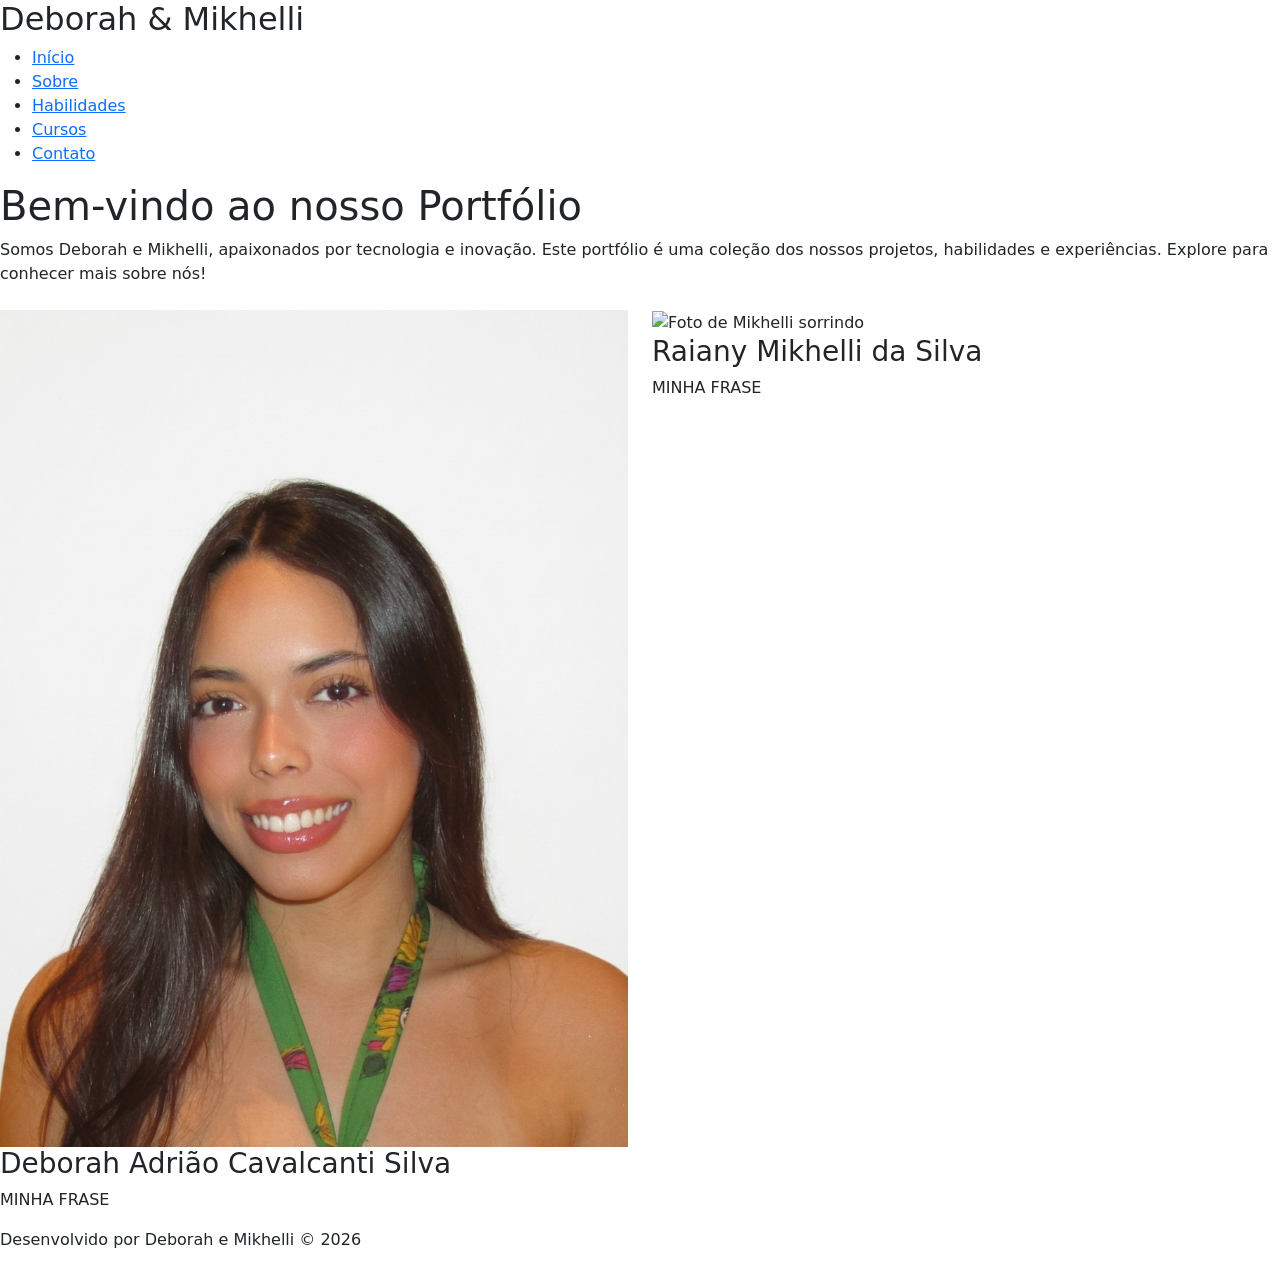
==== index.html @ 8ed0e887 "criação do esqueleto e grid do index.html" ====
<!DOCTYPE html>
<html lang="pt-br">

<head>
    <meta charset="UTF-8">
    <meta name="viewport" content="width=device-width, initial-scale=1.0">
    <title>Portfólio - Deborah e Mikhelli</title>
    <link href="https://cdn.jsdelivr.net/npm/bootstrap@5.3.3/dist/css/bootstrap.min.css" rel="stylesheet">
    <link rel="stylesheet" href="style.css">
</head>

<body>
    <header>
        <h2>Deborah & Mikhelli</h2>
        <nav>
            <ul>
                <li><a href="index.html">Início</a></li>
                <li><a href="sobre.html">Sobre</a></li>
                <li><a href="habilidades.html">Habilidades</a></li>
                <li><a href="cursos.html">Cursos</a></li>
                <li><a href="contato.html">Contato</a></li>
            </ul>
        </nav>
    </header>
    <main>
        <section class="intro">
            <h1>Bem-vindo ao nosso Portfólio</h1>
            <p>Somos Deborah e Mikhelli, apaixonados por tecnologia e inovação. Este portfólio é uma coleção dos nossos projetos, habilidades e experiências. Explore para conhecer mais sobre nós!</p>

            <div class= "row mt-4">
                <div class="col-md-6">
                    <img src="./imgs/deborah.jpeg" alt="Foto de Deborah sorrindo" class="img-fluid">
                    <h3>Deborah Adrião Cavalcanti Silva</h3>
                    <p>MINHA FRASE</p>
                </div>
                <div class="col-md-6">
                    <img src="./imgs/mikhelli.jpeg" alt="Foto de Mikhelli sorrindo" class="img-fluid">
                    <h3>Raiany Mikhelli da Silva</h3>
                    <p>MINHA FRASE</p>
                </div>
            </div>
        </section>
    </main>
    <footer>
        <p>Desenvolvido por Deborah e Mikhelli © 2026</p>
    </footer>
</body>
</html>
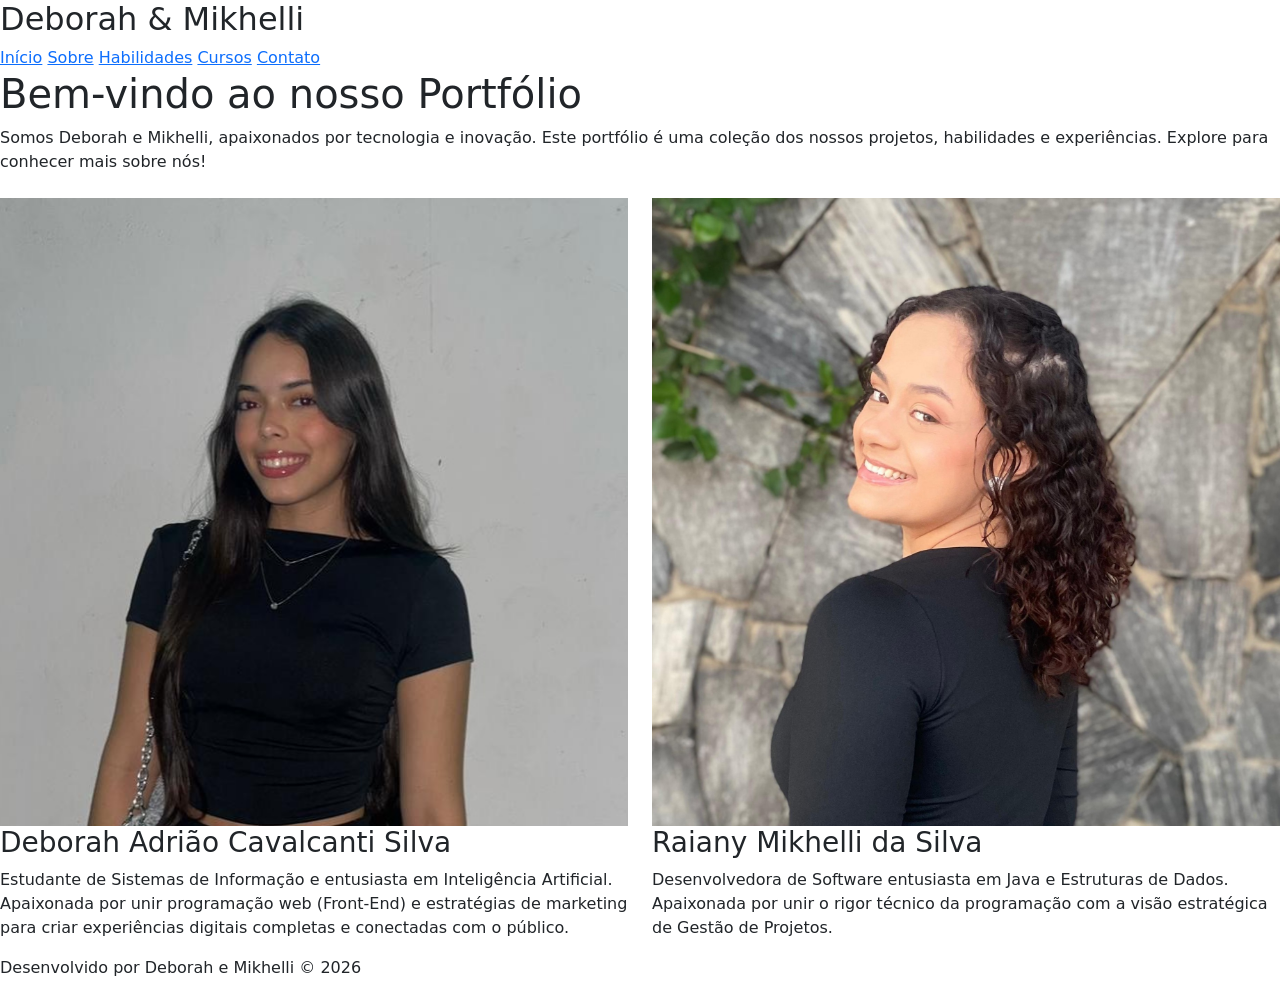
==== commit d142e80c: "finalização do index e do sobre" ====
--- a/index.html
+++ b/index.html
@@ -13,13 +13,11 @@
     <header>
         <h2>Deborah & Mikhelli</h2>
         <nav>
-            <ul>
-                <li><a href="index.html">Início</a></li>
-                <li><a href="sobre.html">Sobre</a></li>
-                <li><a href="habilidades.html">Habilidades</a></li>
-                <li><a href="cursos.html">Cursos</a></li>
-                <li><a href="contato.html">Contato</a></li>
-            </ul>
+            <a href="index.html">Início</a>
+            <a href="sobre.html">Sobre</a>
+            <a href="habilidades.html">Habilidades</a>
+            <a href="cursos.html">Cursos</a>
+            <a href="contato.html">Contato</a>
         </nav>
     </header>
     <main>
@@ -31,12 +29,12 @@
                 <div class="col-md-6">
                     <img src="./imgs/deborah.jpeg" alt="Foto de Deborah sorrindo" class="img-fluid">
                     <h3>Deborah Adrião Cavalcanti Silva</h3>
-                    <p>MINHA FRASE</p>
+                    <p>Estudante de Sistemas de Informação e entusiasta em Inteligência Artificial. Apaixonada por unir programação web (Front-End) e estratégias de marketing para criar experiências digitais completas e conectadas com o público.</p>
                 </div>
                 <div class="col-md-6">
                     <img src="./imgs/mikhelli.jpeg" alt="Foto de Mikhelli sorrindo" class="img-fluid">
                     <h3>Raiany Mikhelli da Silva</h3>
-                    <p>MINHA FRASE</p>
+                    <p>Desenvolvedora de Software entusiasta em Java e Estruturas de Dados. Apaixonada por unir o rigor técnico da programação com a visão estratégica de Gestão de Projetos.</p>
                 </div>
             </div>
         </section>
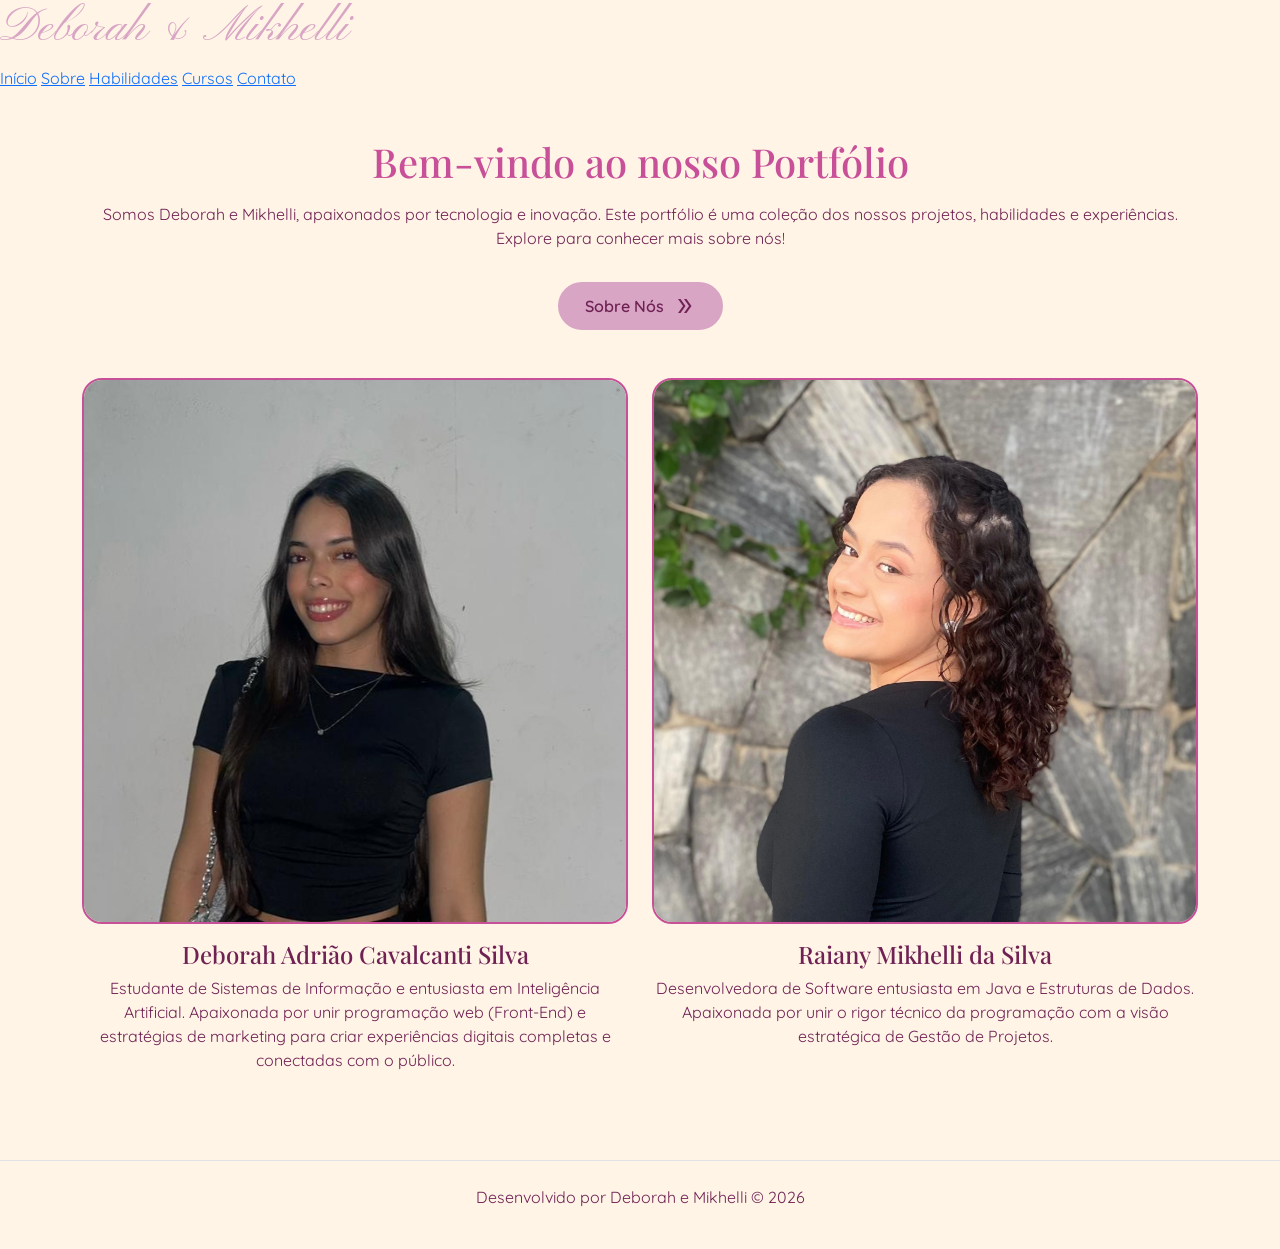
==== commit 46775b60: "mudanças estéticas e pequenos ajustes" ====
--- a/index.html
+++ b/index.html
@@ -5,6 +5,7 @@
     <meta charset="UTF-8">
     <meta name="viewport" content="width=device-width, initial-scale=1.0">
     <title>Portfólio - Deborah e Mikhelli</title>
+    <link rel="stylesheet" href="https://fonts.googleapis.com/css2?family=Material+Symbols+Outlined:opsz,wght,FILL,GRAD@20..48,100..700,0..1,-50..200" />
     <link href="https://cdn.jsdelivr.net/npm/bootstrap@5.3.3/dist/css/bootstrap.min.css" rel="stylesheet">
     <link rel="stylesheet" href="style.css">
 </head>
@@ -20,26 +21,37 @@
             <a href="contato.html">Contato</a>
         </nav>
     </header>
-    <main>
-        <section class="intro">
-            <h1>Bem-vindo ao nosso Portfólio</h1>
+
+    <main class="container my-5">
+        
+        <section class="text-center mb-5">
+            <h1 class="mb-3">Bem-vindo ao nosso Portfólio</h1>
             <p>Somos Deborah e Mikhelli, apaixonados por tecnologia e inovação. Este portfólio é uma coleção dos nossos projetos, habilidades e experiências. Explore para conhecer mais sobre nós!</p>
+            
+            <a href="sobre.html" class="btn btn-personalizado mt-3 d-inline-flex align-items-center gap-2">
+                Sobre Nós
+                <span class="material-symbols-outlined icone-seta">double_arrow</span>
+            </a>
+        </section>
 
-            <div class= "row mt-4">
-                <div class="col-md-6">
-                    <img src="./imgs/deborah.jpeg" alt="Foto de Deborah sorrindo" class="img-fluid">
-                    <h3>Deborah Adrião Cavalcanti Silva</h3>
-                    <p>Estudante de Sistemas de Informação e entusiasta em Inteligência Artificial. Apaixonada por unir programação web (Front-End) e estratégias de marketing para criar experiências digitais completas e conectadas com o público.</p>
-                </div>
-                <div class="col-md-6">
-                    <img src="./imgs/mikhelli.jpeg" alt="Foto de Mikhelli sorrindo" class="img-fluid">
-                    <h3>Raiany Mikhelli da Silva</h3>
-                    <p>Desenvolvedora de Software entusiasta em Java e Estruturas de Dados. Apaixonada por unir o rigor técnico da programação com a visão estratégica de Gestão de Projetos.</p>
-                </div>
+        <section class="row mt-4">
+            
+            <div class="col-md-6 text-center mb-4">
+                <img src="./imgs/deborah.jpeg" alt="Foto de Deborah sorrindo" class="img-fluid foto-perfil">
+                <h2 class="mt-3 h4">Deborah Adrião Cavalcanti Silva</h2>
+                <p>Estudante de Sistemas de Informação e entusiasta em Inteligência Artificial. Apaixonada por unir programação web (Front-End) e estratégias de marketing para criar experiências digitais completas e conectadas com o público.</p>
             </div>
+
+            <div class="col-md-6 text-center mb-4">
+                <img src="./imgs/mikhelli.jpeg" alt="Foto de Mikhelli sorrindo" class="img-fluid foto-perfil">
+                <h2 class="mt-3 h4">Raiany Mikhelli da Silva</h2>
+                <p>Desenvolvedora de Software entusiasta em Java e Estruturas de Dados. Apaixonada por unir o rigor técnico da programação com a visão estratégica de Gestão de Projetos.</p>
+            </div>
+            
         </section>
     </main>
-    <footer>
+
+    <footer class="text-center py-4 border-top">
         <p>Desenvolvido por Deborah e Mikhelli © 2026</p>
     </footer>
 </body>
--- a/style.css
+++ b/style.css
@@ -0,0 +1,57 @@
+@import url('https://fonts.googleapis.com/css2?family=Pinyon+Script&family=Playfair+Display:ital,wght@0,400..900;1,400..900&family=Poiret+One&family=Quicksand:wght@300..700&display=swap');
+
+:root {
+    --cor-lilas: #D8A5C4;
+    --cor-bege: #FFF4E6;
+    --cor-rosa: #C85099;
+    --cor-texto: #6F2153;
+}
+
+body {
+    background-color: var(--cor-bege);
+    color: var(--cor-texto);
+    font-family: 'Quicksand', sans-serif;
+}
+
+h1, h3 {
+    font-family: 'Playfair Display';
+    color: var(--cor-rosa);
+}
+
+h2 {
+    font-family: 'Playfair Display';
+    color: var(--cor-lilas);
+}
+
+header h2 {
+    font-family: 'Pinyon Script', cursive;
+    font-size: 3rem;
+}
+
+.foto-perfil {
+    width: 100%;
+    height: auto;
+    object-fit: cover; /* Corta a foto sem achatar o rosto */
+    border-radius: 20px; /* Deixa os cantos arredondados, combinando com as cores pastéis */
+    border: 2px solid #C85099;
+}
+
+.btn-personalizado {
+    background-color: var(--cor-lilas); /* Fundo do botão */
+    color: var(--cor-texto); /* Cor da letra e do ícone */
+    border: 2px solid var(--cor-lilas); /* Borda da mesma cor do fundo */
+    border-radius: 30px; /* Deixa as pontas bem arredondadas */
+    padding: 10px 25px; /* Deixa o botão mais "gordinho" e elegante */
+    font-weight: 600; /* Deixa a letra um pouco mais forte */
+    
+    /* Isso faz a mudança de cor ser suave (uma animação) em vez de seca */
+    transition: all 0.3s ease; 
+}
+
+/* O efeito quando o mouse passa por cima (Hover) */
+.btn-personalizado:hover {
+    background-color: var(--cor-rosa); /* Muda o fundo para rosa! */
+    border-color: var(--cor-rosa); /* Muda a borda para rosa também */
+    color: var(--cor-texto);
+    transform: scale(1.05); /* Dá uma leve "crescidinha" no botão (opcional, mas fica lindo!) */
+}
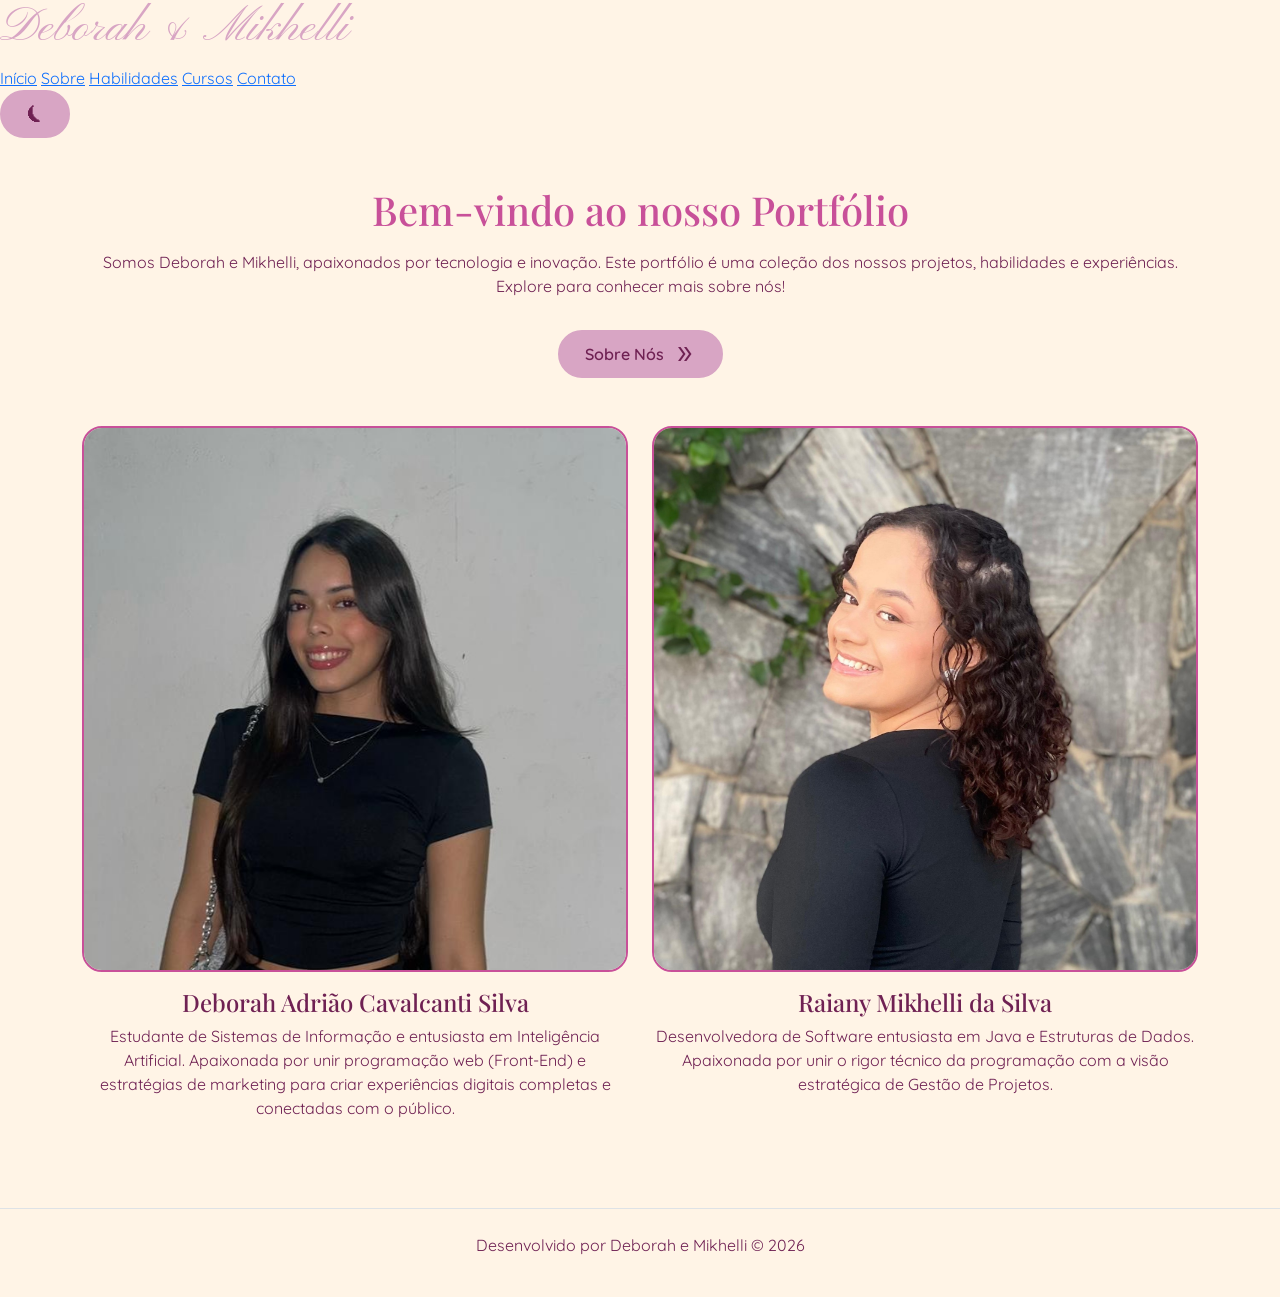
==== commit 61811557: "adição do modo dark" ====
--- a/index.html
+++ b/index.html
@@ -13,14 +13,14 @@
 <body>
     <header>
         <h2>Deborah & Mikhelli</h2>
-        <nav>
+       <nav>   
             <a href="index.html">Início</a>
             <a href="sobre.html">Sobre</a>
             <a href="habilidades.html">Habilidades</a>
             <a href="cursos.html">Cursos</a>
             <a href="contato.html">Contato</a>
         </nav>
-    </header>
+<button id="botao-tema" class="btn-personalizado" onclick="acionarInterruptor()">⏾</button>    </header>
 
     <main class="container my-5">
         
@@ -54,5 +54,6 @@
     <footer class="text-center py-4 border-top">
         <p>Desenvolvido por Deborah e Mikhelli © 2026</p>
     </footer>
+    <script src="script.js"></script>
 </body>
 </html>
--- a/style.css
+++ b/style.css
@@ -31,9 +31,15 @@
 .foto-perfil {
     width: 100%;
     height: auto;
+    max-width: 600px;
     object-fit: cover; /* Corta a foto sem achatar o rosto */
     border-radius: 20px; /* Deixa os cantos arredondados, combinando com as cores pastéis */
     border: 2px solid #C85099;
+}
+
+.modo-dark {
+    background-color: var(--cor-texto);
+    color: var(--cor-bege);
 }
 
 .btn-personalizado {
@@ -54,4 +60,18 @@
     border-color: var(--cor-rosa); /* Muda a borda para rosa também */
     color: var(--cor-texto);
     transform: scale(1.05); /* Dá uma leve "crescidinha" no botão (opcional, mas fica lindo!) */
+}
+
+.habilidades ul {
+    list-style: none;
+    padding: 0;
+}
+
+.habilidades ul li {
+    background: var(--cor-bege);
+    color: var(--cor-texto);
+    border-left: 5px solid var(--cor-rosa);
+    margin-bottom: 10px;
+    padding: 10px;
+    border-radius: 10px;
 }
